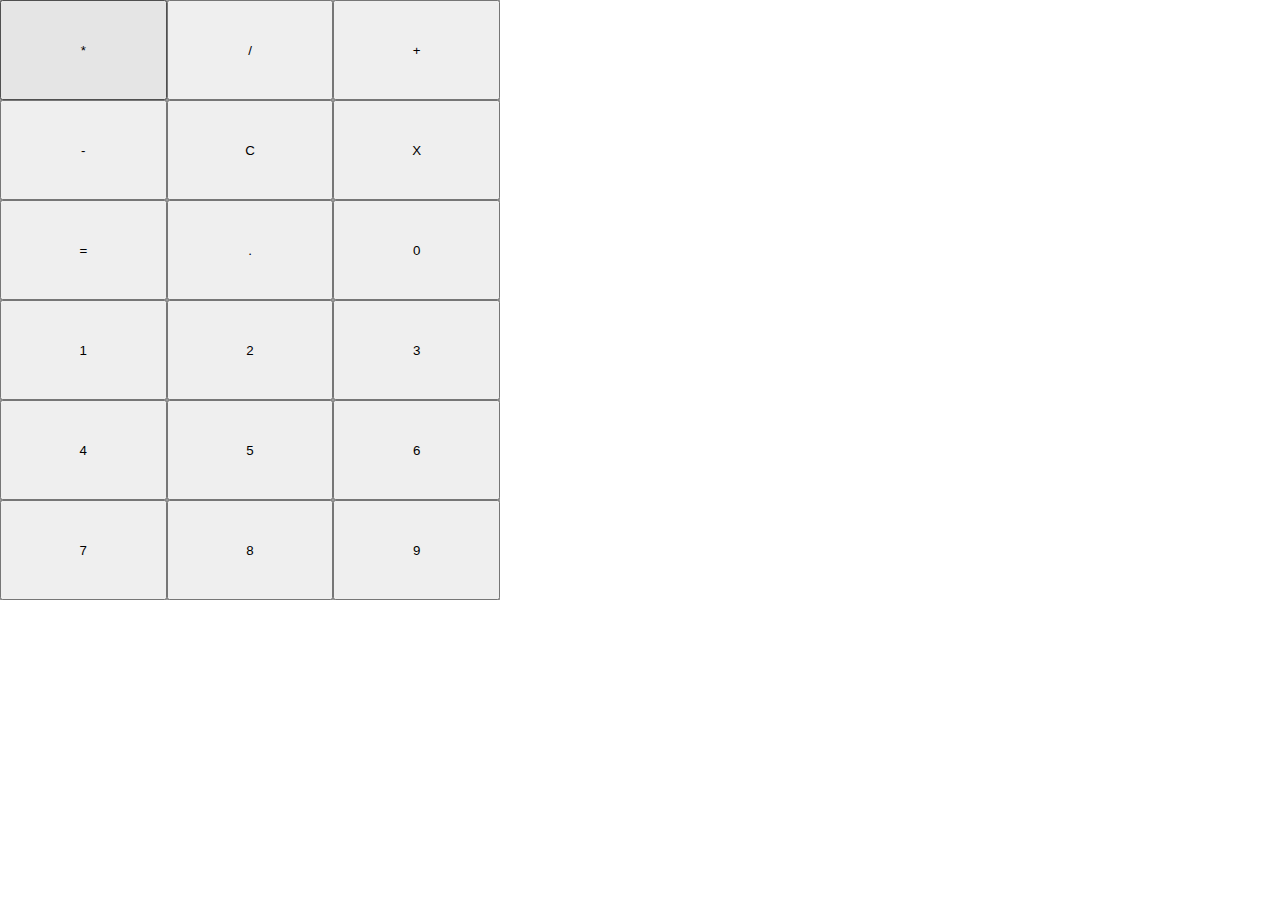
==== index.html @ b38fe8df "menperbesar tombol kalkulator" ====
<!DOCTYPE html>
<html lang="en">
  <head>
    <meta charset="UTF-8" />
    <meta http-equiv="X-UA-Compatible" content="IE=edge" />
    <meta name="viewport" content="width=device-width, initial-scale=1.0" />
    <title>kalkulator</title>
    <link rel="stylesheet" href="style.css" />
  </head>
  <body>
    <main>
      <div class="top-section"></div>
      <div class="bottom-section">
        <div class="tombol">
          <input type="button" value="*" name="kali" class="button" />
          <label for="kali"></label>
        </div>
        <div class="tombol">
          <input type="button" value="/" name="bagi" class="button" />
          <label for="bagi"></label>
        </div>
        <div class="tombol">
          <input type="button" value="+" name="tambah" class="button" />
          <label for="tambah"></label>
        </div>
        <div class="tombol">
          <input type="button" value="-" name="kurang" class="button" />
          <label for="kurang"></label>
        </div>
        <div class="tombol">
          <input type="button" value="C" name="clear" class="button" />
          <label for="clear"></label>
        </div>
        <div class="tombol">
          <input type="button" value="X" name="hapus" class="button" />
          <label for="hapus"></label>
        </div>
        <div class="tombol">
          <input type="button" value="=" name="samadengan" class="button" />
          <label for="samadengan"></label>
        </div>
        <div class="tombol">
          <input type="button" value="." name="koma" class="button" />
          <label for="koma"></label>
        </div>
        <div class="tombol">
          <input type="button" value="0" name="nol" class="button" />
          <label for="nol"></label>
        </div>
        <div class="tombol">
          <input type="button" value="1" name="kali" class="button" />
          <label for="kali"></label>
        </div>
        <div class="tombol">
          <input type="button" value="2" name="kali" class="button" />
          <label for="kali"></label>
        </div>
        <div class="tombol">
          <input type="button" value="3" name="kali" class="button" />
          <label for="kali"></label>
        </div>
        <div class="tombol">
          <input type="button" value="4" name="kali" class="button" />
          <label for="kali"></label>
        </div>
        <div class="tombol">
          <input type="button" value="5" name="kali" class="button" />
          <label for="kali"></label>
        </div>
        <div class="tombol">
          <input type="button" value="6" name="kali" class="button" />
          <label for="kali"></label>
        </div>
        <div class="tombol">
          <input type="button" value="7" name="kali" class="button" />
          <label for="kali"></label>
        </div>
        <div class="tombol">
          <input type="button" value="8" name="kali" class="button" />
          <label for="kali"></label>
        </div>
        <div class="tombol">
          <input type="button" value="9" name="kali" class="button" />
          <label for="kali"></label>
        </div>
      </div>
    </main>
  </body>
</html>
---- style.css ----
* {
  padding: 0;
  margin: 0;
  box-sizing: border-box;
}

main {
  width: 500px;
  background-color: rgb(155, 155, 155);
}

.bottom-section {
  display: grid;
  grid-template-columns: 1fr 1fr 1fr;
}

.tombol {
  /* width: 100px; */
  height: 100px;
}

.button {
  width: 100%;
  height: 100%;
}
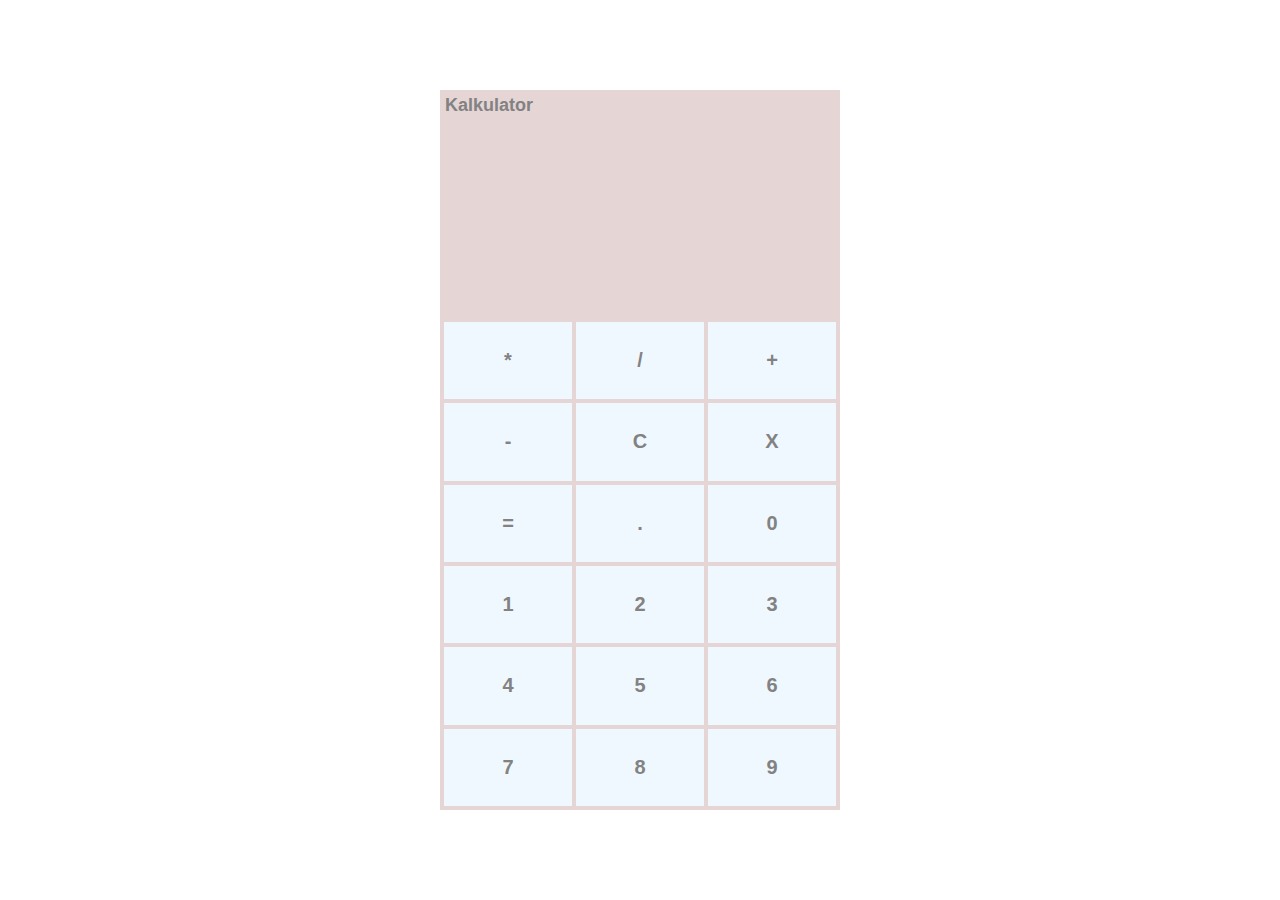
==== commit 765c3d39: "menambahkan judul kalkulator dan mengatur padding dan margin tombol" ====
--- a/index.html
+++ b/index.html
@@ -9,6 +9,7 @@
   </head>
   <body>
     <main>
+      <h1>Kalkulator</h1>
       <div class="top-section"></div>
       <div class="bottom-section">
         <div class="tombol">
--- a/style.css
+++ b/style.css
@@ -4,22 +4,58 @@
   box-sizing: border-box;
 }
 
+body {
+  width: 100vw;
+  height: 100vh;
+  display: flex;
+  justify-content: center;
+  align-items: center;
+  font-family: Arial, Helvetica, sans-serif;
+}
+
 main {
-  width: 500px;
-  background-color: rgb(155, 155, 155);
+  width: 400px;
+  height: 80%;
+  background-color: rgb(229, 213, 213);
+  display: flex;
+  flex-direction: column;
+}
+
+h1 {
+  font-size: large;
+  margin: 5px;
+  color: rgb(130, 130, 130);
+}
+
+.top-section {
+  width: 100%;
+  height: 200px;
 }
 
 .bottom-section {
+  width: 100%;
+  height: 500px;
   display: grid;
   grid-template-columns: 1fr 1fr 1fr;
+  grid-template-rows: 1fr 1fr 1fr 1fr 1fr 1fr;
+  padding: 2px;
 }
-
 .tombol {
-  /* width: 100px; */
-  height: 100px;
+  margin: 2px;
 }
 
 .button {
   width: 100%;
   height: 100%;
+  font-size: 20px;
+  font-weight: 600;
+  background-color: aliceblue;
+  border: none;
+  transition: 0.2s;
+  cursor: pointer;
+  color: rgb(130, 130, 130);
 }
+
+.button:hover {
+  background-color: rgb(213, 221, 228);
+}
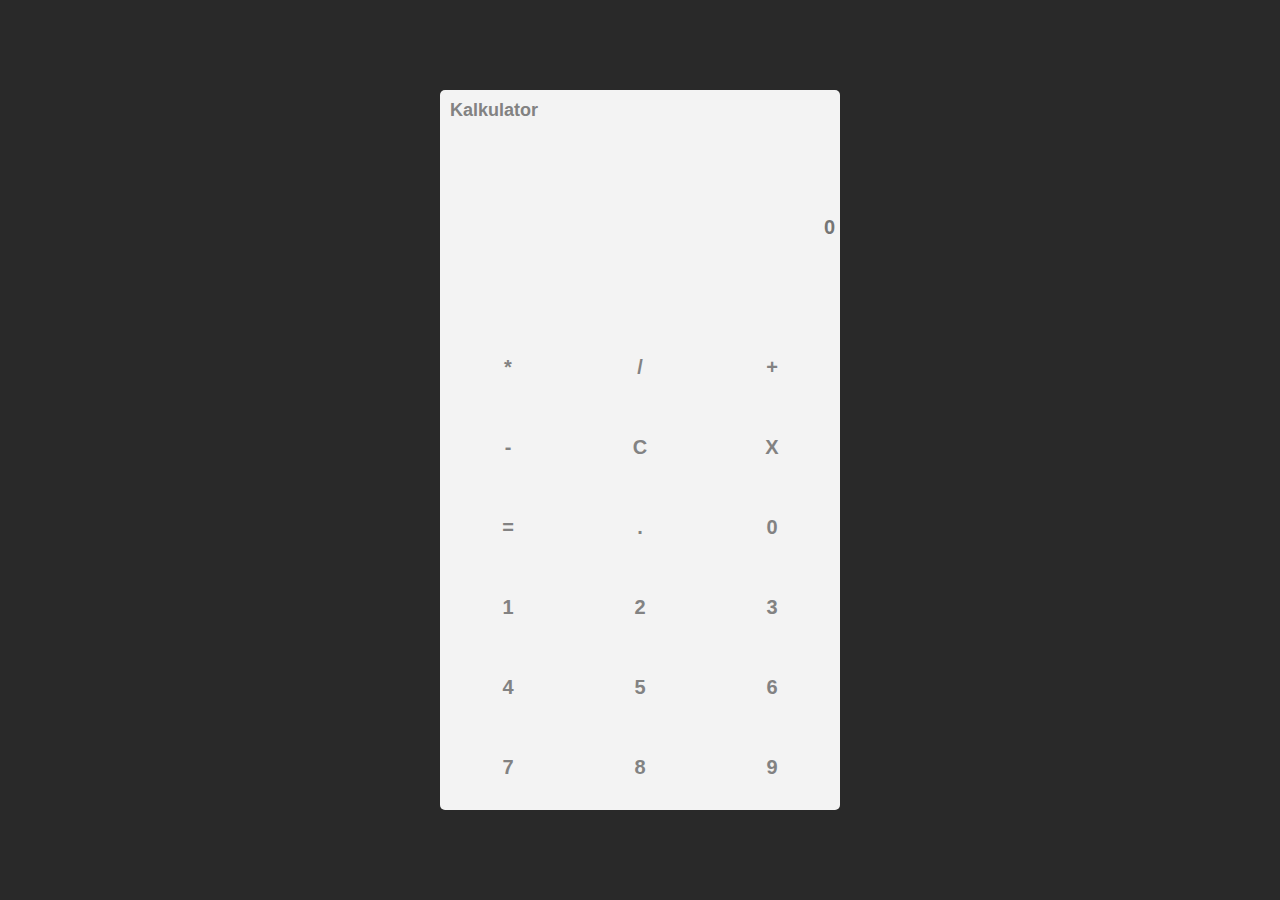
==== commit 38c3bb8e: "menambahkan input text" ====
--- a/index.html
+++ b/index.html
@@ -10,7 +10,9 @@
   <body>
     <main>
       <h1>Kalkulator</h1>
-      <div class="top-section"></div>
+      <div class="top-section">
+        <input type="text" placeholder="0" />
+      </div>
       <div class="bottom-section">
         <div class="tombol">
           <input type="button" value="*" name="kali" class="button" />
--- a/style.css
+++ b/style.css
@@ -11,25 +11,45 @@
   justify-content: center;
   align-items: center;
   font-family: Arial, Helvetica, sans-serif;
+  background-color: rgb(41, 41, 41);
 }
 
 main {
   width: 400px;
   height: 80%;
-  background-color: rgb(229, 213, 213);
+  background-color: rgb(243, 243, 243);
   display: flex;
   flex-direction: column;
+  border-radius: 5px;
 }
 
 h1 {
   font-size: large;
-  margin: 5px;
+  margin: 10px;
   color: rgb(130, 130, 130);
 }
 
 .top-section {
   width: 100%;
   height: 200px;
+  position: relative;
+}
+.top-section input {
+  position: absolute;
+  height: 50px;
+  width: 80%;
+  right: 0;
+  top: 50%;
+  transform: translateY(-50%);
+  text-align: end;
+  padding: 5px;
+  border: none;
+  outline: none;
+  background-color: transparent;
+  font-family: Arial, Helvetica, sans-serif;
+  font-size: 20px;
+  font-weight: 600;
+  color: rgb(41, 41, 41);
 }
 
 .bottom-section {
@@ -49,13 +69,14 @@
   height: 100%;
   font-size: 20px;
   font-weight: 600;
-  background-color: aliceblue;
+  background-color: rgb(243, 243, 243);
   border: none;
   transition: 0.2s;
   cursor: pointer;
   color: rgb(130, 130, 130);
+  border-radius: 5px;
 }
 
 .button:hover {
-  background-color: rgb(213, 221, 228);
+  background-color: rgba(255, 255, 255, 0.8);
 }
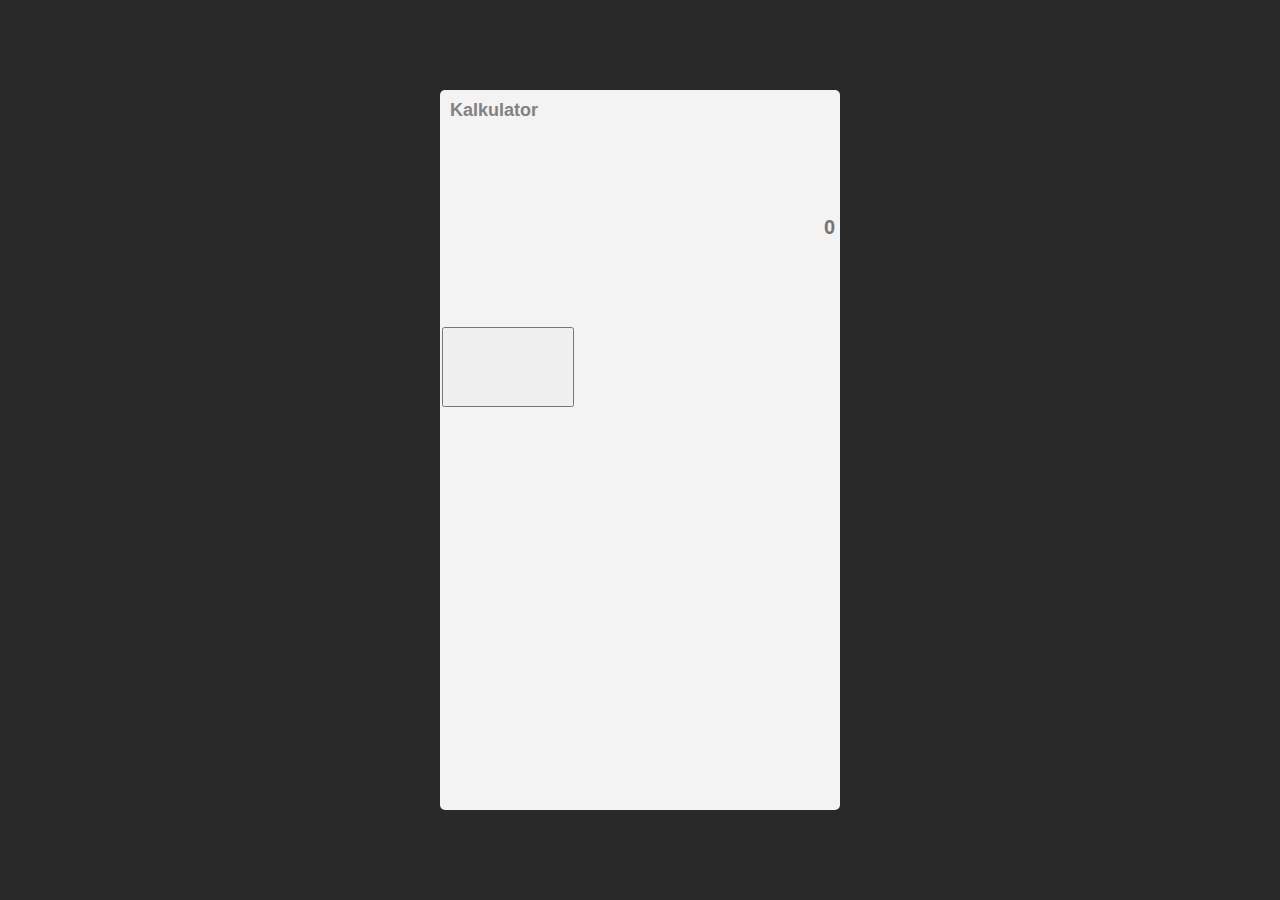
==== commit c6a7f583: "menabahkan branch baru '" ====
--- a/index.html
+++ b/index.html
@@ -14,78 +14,7 @@
         <input type="text" placeholder="0" />
       </div>
       <div class="bottom-section">
-        <div class="tombol">
-          <input type="button" value="*" name="kali" class="button" />
-          <label for="kali"></label>
-        </div>
-        <div class="tombol">
-          <input type="button" value="/" name="bagi" class="button" />
-          <label for="bagi"></label>
-        </div>
-        <div class="tombol">
-          <input type="button" value="+" name="tambah" class="button" />
-          <label for="tambah"></label>
-        </div>
-        <div class="tombol">
-          <input type="button" value="-" name="kurang" class="button" />
-          <label for="kurang"></label>
-        </div>
-        <div class="tombol">
-          <input type="button" value="C" name="clear" class="button" />
-          <label for="clear"></label>
-        </div>
-        <div class="tombol">
-          <input type="button" value="X" name="hapus" class="button" />
-          <label for="hapus"></label>
-        </div>
-        <div class="tombol">
-          <input type="button" value="=" name="samadengan" class="button" />
-          <label for="samadengan"></label>
-        </div>
-        <div class="tombol">
-          <input type="button" value="." name="koma" class="button" />
-          <label for="koma"></label>
-        </div>
-        <div class="tombol">
-          <input type="button" value="0" name="nol" class="button" />
-          <label for="nol"></label>
-        </div>
-        <div class="tombol">
-          <input type="button" value="1" name="kali" class="button" />
-          <label for="kali"></label>
-        </div>
-        <div class="tombol">
-          <input type="button" value="2" name="kali" class="button" />
-          <label for="kali"></label>
-        </div>
-        <div class="tombol">
-          <input type="button" value="3" name="kali" class="button" />
-          <label for="kali"></label>
-        </div>
-        <div class="tombol">
-          <input type="button" value="4" name="kali" class="button" />
-          <label for="kali"></label>
-        </div>
-        <div class="tombol">
-          <input type="button" value="5" name="kali" class="button" />
-          <label for="kali"></label>
-        </div>
-        <div class="tombol">
-          <input type="button" value="6" name="kali" class="button" />
-          <label for="kali"></label>
-        </div>
-        <div class="tombol">
-          <input type="button" value="7" name="kali" class="button" />
-          <label for="kali"></label>
-        </div>
-        <div class="tombol">
-          <input type="button" value="8" name="kali" class="button" />
-          <label for="kali"></label>
-        </div>
-        <div class="tombol">
-          <input type="button" value="9" name="kali" class="button" />
-          <label for="kali"></label>
-        </div>
+        <button onclick=""></button>
       </div>
     </main>
   </body>
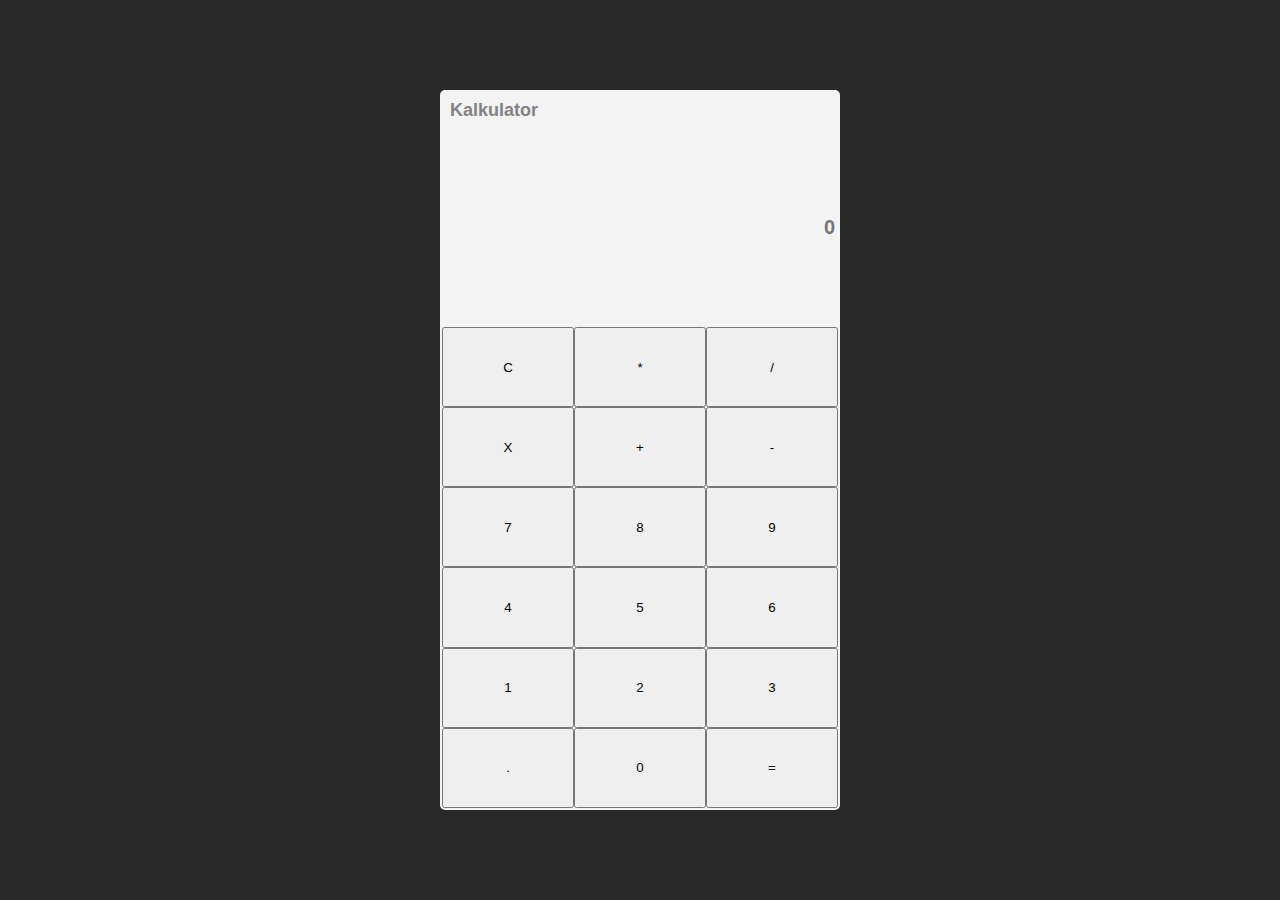
==== commit 1d50420b: "membuat tombol menggunakan tag button pada html" ====
--- a/index.html
+++ b/index.html
@@ -14,7 +14,24 @@
         <input type="text" placeholder="0" />
       </div>
       <div class="bottom-section">
-        <button onclick=""></button>
+        <button onclick="clear()">C</button>
+        <button onclick="display('*')">*</button>
+        <button onclick="display('/')">/</button>
+        <button onclick="del()">X</button>
+        <button onclick="display('+')">+</button>
+        <button onclick="display('-')">-</button>
+        <button onclick="display('7')">7</button>
+        <button onclick="display('8')">8</button>
+        <button onclick="display('9')">9</button>
+        <button onclick="display('4')">4</button>
+        <button onclick="display('5')">5</button>
+        <button onclick="display('6')">6</button>
+        <button onclick="display('1')">1</button>
+        <button onclick="display('2')">2</button>
+        <button onclick="display('3')">3</button>
+        <button onclick="display('.')">.</button>
+        <button onclick="display('0')">0</button>
+        <button onclick="hasil()">=</button>
       </div>
     </main>
   </body>
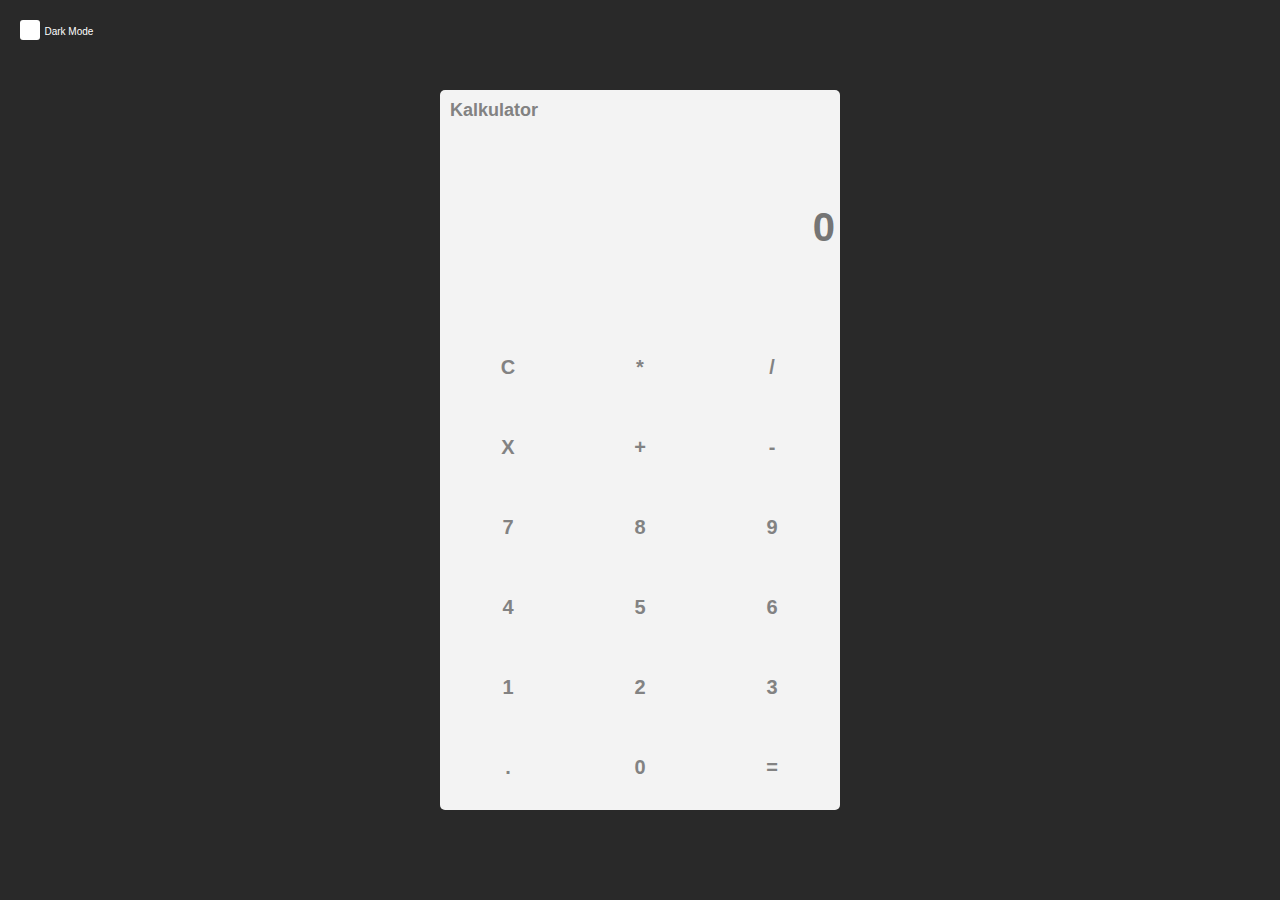
==== commit 826260c9: "menambahkan tombol dark mode" ====
--- a/index.html
+++ b/index.html
@@ -7,14 +7,22 @@
     <title>kalkulator</title>
     <link rel="stylesheet" href="style.css" />
   </head>
-  <body>
+  <body class="body">
+    <div class="toogle-container">
+      <!-- <input type="checkbox" id="toogle" name="toogle" />
+      <label for="toogle"></label> -->
+
+      <button onclick="darkmode()" id="toogle"></button>
+      <label for="toogle">Dark Mode</label>
+    </div>
+
     <main>
       <h1>Kalkulator</h1>
       <div class="top-section">
-        <input type="text" placeholder="0" />
+        <input type="text" placeholder="0" class="output-hasil" />
       </div>
       <div class="bottom-section">
-        <button onclick="clear()">C</button>
+        <button onclick="bersihkan()">C</button>
         <button onclick="display('*')">*</button>
         <button onclick="display('/')">/</button>
         <button onclick="del()">X</button>
@@ -34,5 +42,7 @@
         <button onclick="hasil()">=</button>
       </div>
     </main>
+
+    <script src="scrpit.js"></script>
   </body>
 </html>
--- a/style.css
+++ b/style.css
@@ -47,9 +47,9 @@
   outline: none;
   background-color: transparent;
   font-family: Arial, Helvetica, sans-serif;
-  font-size: 20px;
+  font-size: 40px;
   font-weight: 600;
-  color: rgb(41, 41, 41);
+  color: rgb(130, 130, 130);
 }
 
 .bottom-section {
@@ -64,7 +64,7 @@
   margin: 2px;
 }
 
-.button {
+button {
   width: 100%;
   height: 100%;
   font-size: 20px;
@@ -77,6 +77,44 @@
   border-radius: 5px;
 }
 
-.button:hover {
+button:hover {
   background-color: rgba(255, 255, 255, 0.8);
 }
+.toogle-container {
+  position: absolute;
+  top: 20px;
+  left: 20px;
+}
+
+.toogle-container button {
+  width: 20px;
+  height: 20px;
+  padding: 5px;
+  color: black;
+  background-color: white;
+  border-radius: 3px;
+}
+
+.toogle-container label {
+  color: white;
+  font-size: 10px;
+}
+
+/*
+.toogle-container input {
+  visibility: hidden;
+}
+
+.toogle-container label {
+  width: 20px;
+  height: 20px;
+  background-color: white;
+  border-radius: 50%;
+  display: inline-block;
+  cursor: pointer;
+  user-select: none;
+}
+
+.toogle-container label:hover {
+  background-color: rgb(211, 211, 211);
+} */
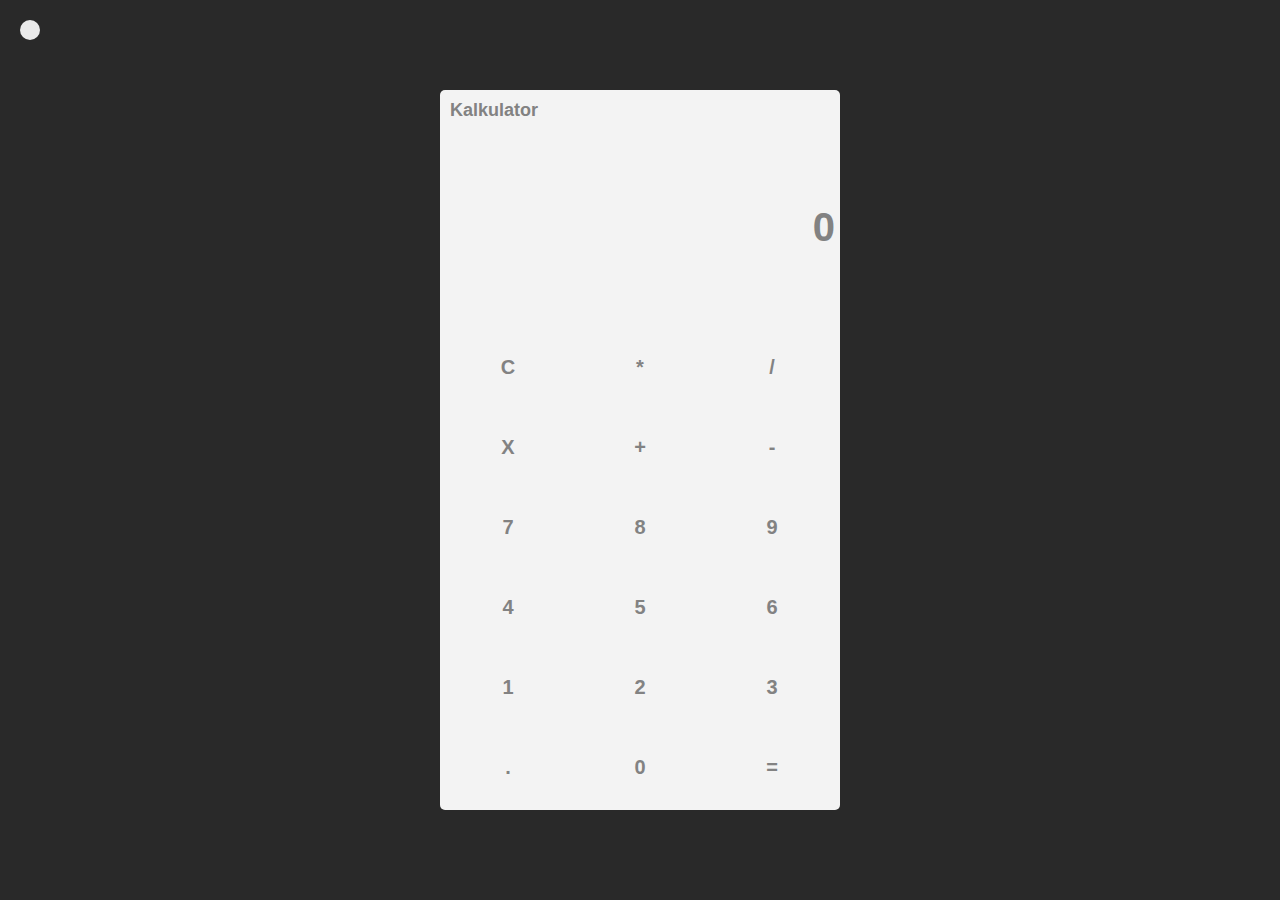
==== commit f81987a4: "menyelesaikan fitur dark mode" ====
--- a/index.html
+++ b/index.html
@@ -9,11 +9,7 @@
   </head>
   <body class="body">
     <div class="toogle-container">
-      <!-- <input type="checkbox" id="toogle" name="toogle" />
-      <label for="toogle"></label> -->
-
-      <button onclick="darkmode()" id="toogle"></button>
-      <label for="toogle">Dark Mode</label>
+      <input type="checkbox" id="toogle" name="toogle" onclick="darkmode()" />
     </div>
 
     <main>
--- a/style.css
+++ b/style.css
@@ -51,6 +51,9 @@
   font-weight: 600;
   color: rgb(130, 130, 130);
 }
+.top-section input::placeholder {
+  color: rgb(130, 130, 130);
+}
 
 .bottom-section {
   width: 100%;
@@ -71,7 +74,6 @@
   font-weight: 600;
   background-color: rgb(243, 243, 243);
   border: none;
-  transition: 0.2s;
   cursor: pointer;
   color: rgb(130, 130, 130);
   border-radius: 5px;
@@ -80,41 +82,53 @@
 button:hover {
   background-color: rgba(255, 255, 255, 0.8);
 }
+
 .toogle-container {
   position: absolute;
   top: 20px;
   left: 20px;
 }
 
-.toogle-container button {
+.toogle-container input {
   width: 20px;
   height: 20px;
-  padding: 5px;
-  color: black;
-  background-color: white;
-  border-radius: 3px;
+  border-radius: 50%;
+  background-color: rgb(234, 234, 234);
+  appearance: none;
+  cursor: pointer;
+  transition: 0.2s;
 }
 
-.toogle-container label {
-  color: white;
-  font-size: 10px;
+.toogle-container input:checked {
+  background-color: rgb(41, 41, 41);
 }
 
-/*
-.toogle-container input {
-  visibility: hidden;
+/* dark mode */
+
+.dark-mode {
+  background-color: rgb(218, 218, 218);
 }
 
-.toogle-container label {
-  width: 20px;
-  height: 20px;
-  background-color: white;
-  border-radius: 50%;
-  display: inline-block;
-  cursor: pointer;
-  user-select: none;
+.dark-mode main {
+  background-color: rgb(41, 41, 41);
+}
+.dark-mode main h1 {
+  color: aliceblue;
 }
 
-.toogle-container label:hover {
-  background-color: rgb(211, 211, 211);
-} */
+.dark-mode .top-section input {
+  background-color: rgb(41, 41, 41);
+  color: aliceblue;
+}
+
+.dark-mode .top-section input::placeholder {
+  color: aliceblue;
+}
+
+.dark-mode .bottom-section button {
+  background-color: rgb(41, 41, 41);
+  color: aliceblue;
+}
+.dark-mode .bottom-section button:hover {
+  background-color: rgba(75, 75, 75, 0.5);
+}
